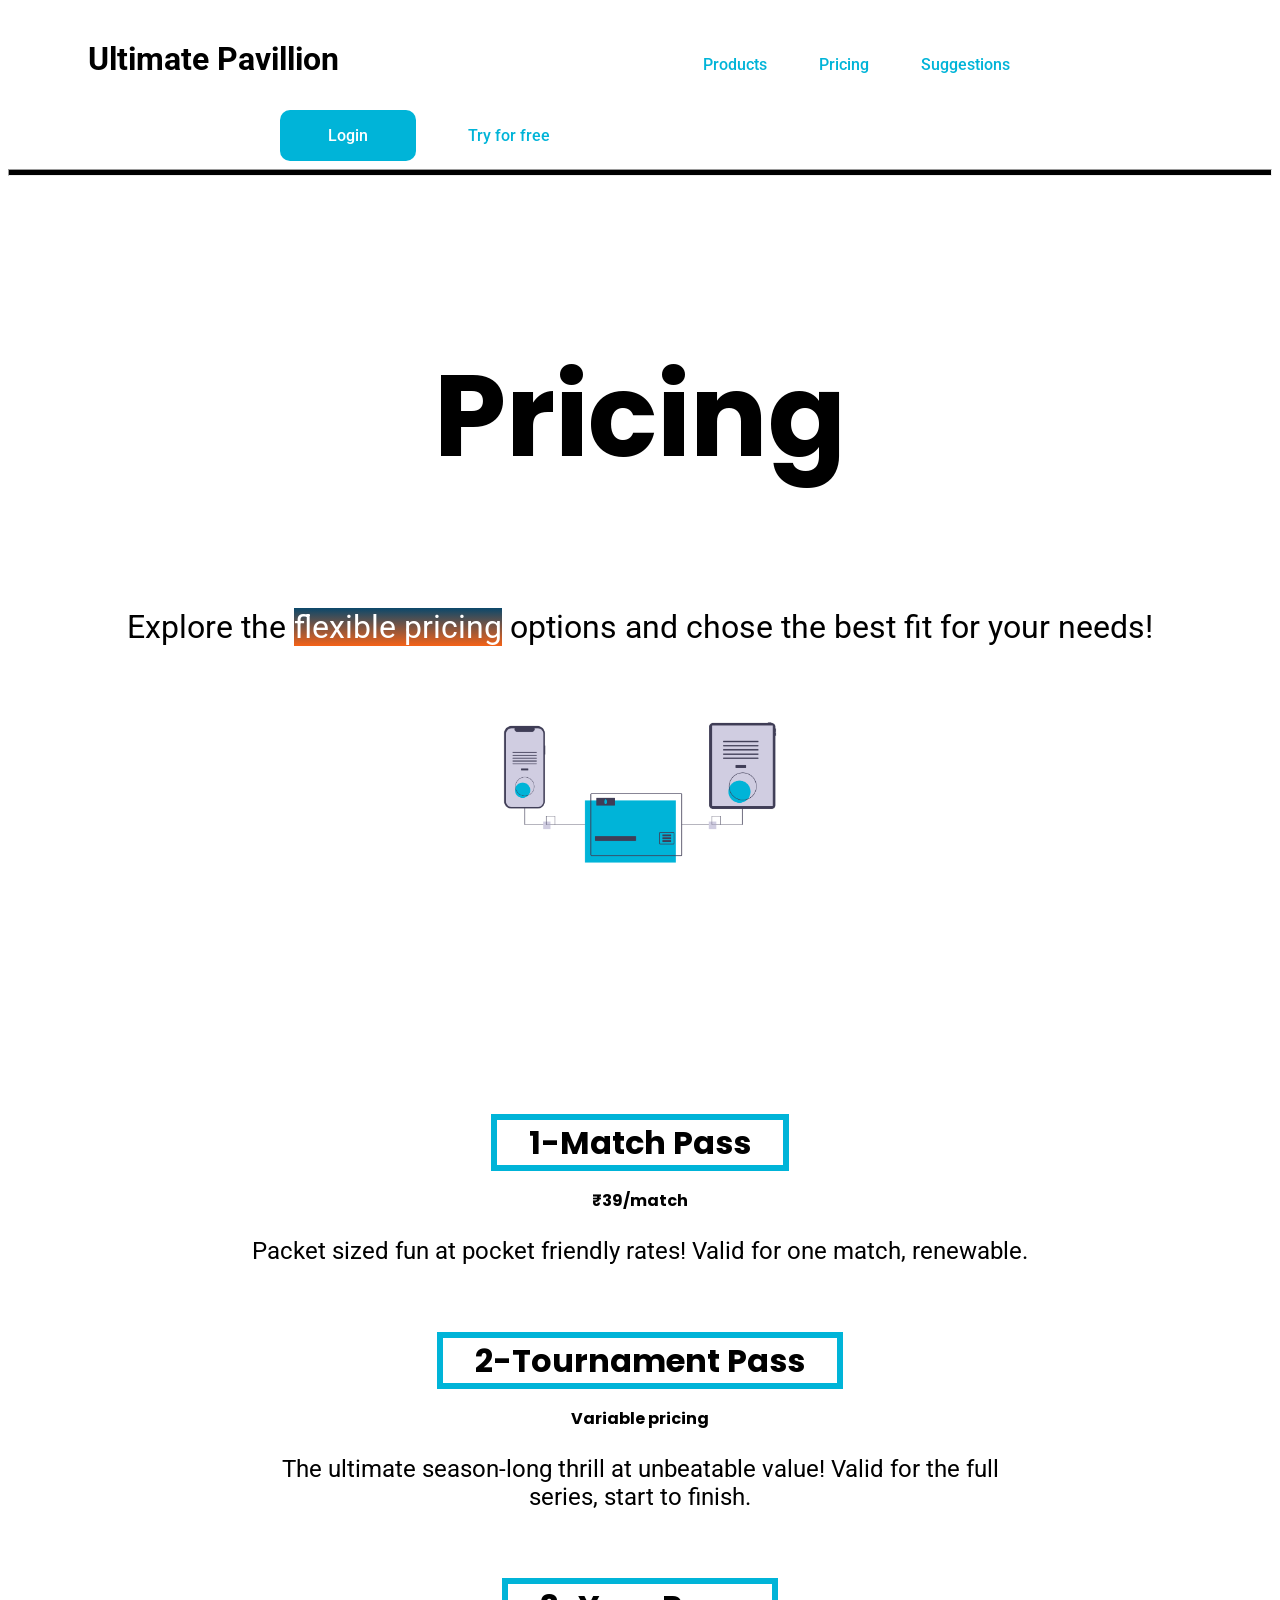
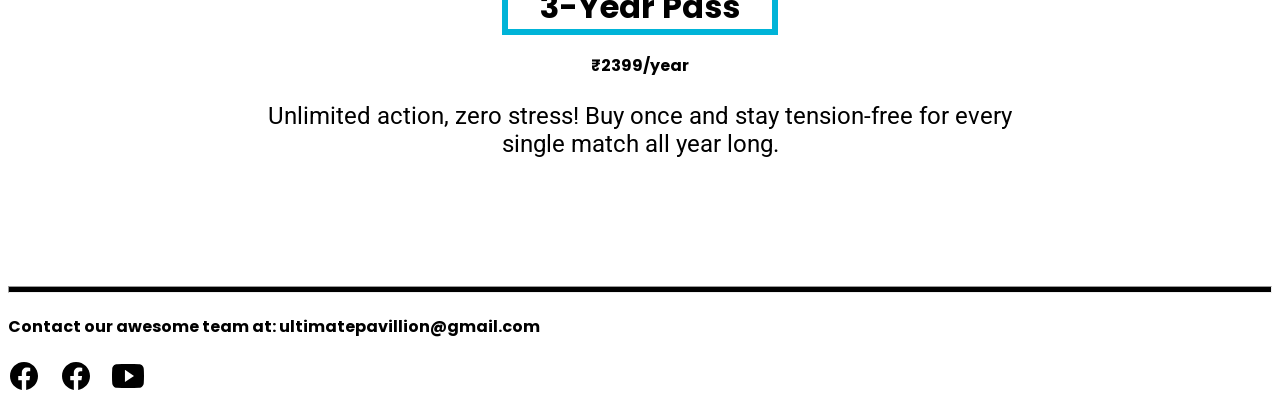
==== pricing.html @ f1f94968 "Add files via upload" ====
<!DOCTYPE html>
<html lang="en">

<head>
    <meta charset="UTF-8">
    <meta name="viewport" content="width=device-width, initial-scale=1.0">
    <link
        href="https://fonts.googleapis.com/css2?family=Bungee+Inline&family=Poppins:ital,wght@0,100;0,200;0,300;0,400;0,500;0,600;0,700;0,800;0,900;1,100;1,200;1,300;1,400;1,500;1,600;1,700;1,800;1,900&family=Racing+Sans+One&family=Roboto:ital,wght@0,100..900;1,100..900&display=swap"
        rel="stylesheet">

    <link rel="preconnect" href="https://fonts.googleapis.com">
    <link rel="preconnect" href="https://fonts.gstatic.com" crossorigin>
    <link
        href="https://fonts.googleapis.com/css2?family=Poppins:ital,wght@0,100;0,200;0,300;0,400;0,500;0,600;0,700;0,800;0,900;1,100;1,200;1,300;1,400;1,500;1,600;1,700;1,800;1,900&display=swap"
        rel="stylesheet">
    <link rel="preconnect" href="https://fonts.googleapis.com">
    <link rel="preconnect" href="https://fonts.gstatic.com" crossorigin>
    <link
        href="https://fonts.googleapis.com/css2?family=Poppins:ital,wght@0,100;0,200;0,300;0,400;0,500;0,600;0,700;0,800;0,900;1,100;1,200;1,300;1,400;1,500;1,600;1,700;1,800;1,900&family=Roboto:ital,wght@0,100..900;1,100..900&display=swap"
        rel="stylesheet">
    <link rel="stylesheet" href="style.css">
    <title>Price Models</title>
</head>

<body>
    <header>
        <nav>

            <a href="index.html" class="navtext">
                <p>Ultimate Pavillion</p>
            </a>



            <ul class="navbar">

                <li class="navlist"><a href="products.html" class="navlinks">Products</a></li>
                <li class="navlist"><a href="pricing.html" class="navlinks">Pricing</a></li>
                <li class="navlist"><a href="support.html" class="navlinks">Suggestions</a></li>

            </ul>

            <span class="navbtn">

                <a href="Login.html" class="btn btn-primary">Login</a>
                <a href="Login.html" class="btn btn-secondary">Try for free</a>

            </span>






        </nav>


    </header>
    <hr>

    <main>

        <section class="hero-section-pricing">
            <h1 class="hero-heading">Pricing</h1>
            <p class="hero-paragraph-pricing">Explore the <span class="gradient">flexible pricing</span> options and
                chose the
                best fit for your needs!</p>

            <img src="images/pricing/transactions.png" alt="" class="product-image">


        </section>

        <section class="pricing-section">

            <h2 class="pricing-heading">1-Match Pass</h2>
            <h4>₹39/match</h4>
            <p class="pricing-paragraph">Packet sized fun at pocket friendly rates! Valid for one match, renewable.</p>

            <h2 class="pricing-heading">2-Tournament Pass</h2>
            <h4>Variable pricing</h4>
            <p class="pricing-paragraph"> The ultimate season-long thrill at unbeatable value! Valid for the full
                series, start to finish.</p>

            <h2 class="pricing-heading">3-Year Pass</h2>
            <h4>₹2399/year</h4>
            <p class="pricing-paragraph">Unlimited action, zero stress! Buy once and stay tension-free for every single
                match all year long.</p>
        </section>


    </main>
    <hr>

    <footer>

        <h4 class="footer-text">Contact our awesome team at: <span class="email">ultimatepavillion@gmail.com</span></h4>

        <a href="https://www.instagram.com/virat.kohli/"><img src="images/logo-facebook.svg" alt="facebook"
                class="icons"></a>
        <a href="https://www.facebook.com/photo/?fbid=1478912196934536&set=pb.100044473084573.-2207520000"><img
                src="images/logo-facebook.svg" alt="Facebook" class="icons"></a>
        <a href="https://www.facebook.com/photo/?fbid=1478912196934536&set=pb.100044473084573.-2207520000"><img
                src="images/logo-youtube.svg" alt="youtube" class="icons"></a>



    </footer>

</body>

</html>
---- style.css ----
.html {
    font-size: 62.5;

}

h1,
h2,
h3,
h4 {
    font-family: poppins;
}

.login-form {
    font-family: poppins;
    text-align: center;
    font-size: 1.5rem;
    color: #00B4D8;

}

input {
    display: inline-block;
    margin-bottom: 2rem;

}

h1,
h2 {
    text-align: center;
}

p {
    font-family: roboto;
}

a {
    font-family: roboto;
    text-decoration: none;
}

ul {
    font-family: roboto;
    list-style-type: none;
}

hr {
    height: 5px;
    color: black;
    background-color: black;
}

.navtext {
    display: inline-block;
    margin-left: 5rem;
    font-size: 2rem;
    font-family: 'Lucida Sans', 'Lucida Sans Regular', 'Lucida Grande', 'Lucida Sans Unicode', Geneva, Verdana, sans-serif;
    font-weight: 700;
    color: black;

}

.navbar {
    display: inline-block;
    margin-left: 20rem;
    color: #0B486B;
}

.navlist {
    display: inline-block;
    margin-right: 3rem;
    color: #0B486B;
}

.navlinks {
    color: #00B4D8;
    font-weight: 500;
}

.navlinks:hover {
    color: #0B486B;
    cursor: pointer;
    font-weight: 500;
    transition-duration: 0.4s;
}


.navbtn {
    margin-left: 17rem;
}

.btn {
    display: inline-block;
    padding: 1rem 3rem;
    border-radius: 10px;
    font-weight: 500;
    transition: all 0.3s ease;
}

.btn-primary {
    background-color: #00B4D8;
    color: white;
}

.btn-primary:hover {
    background-color: #80daec;
    color: white;
    border-color: #00B4D8;
}



.btn-secondary {
    color: #00B4D8;
}

.btn-secondary:hover {
    color: #80daec;
}

.form-btn {
    border-style: none;
    margin-right: 1rem;
    margin-top: 3rem;
    font-size: 1.2rem;
}




.hero-heading {
    margin: 10rem;
    margin-bottom: 7rem;
    font-size: 7.2rem;
    line-height: 10rem;
}

.gradient {
    background: linear-gradient(#0B486B, #F56217);
    color: white;
}

.underline-content {
    text-decoration: underline;
    text-underline-offset: 1rem;
    text-decoration-color: red;
}

.hero-paragraph {
    font-size: 2rem;
    max-width: 1200px;
    margin: 0 auto;
    text-align: center;
    margin-bottom: 15rem;

}


/* ---- FEATURES SECTION ---- */

.feature-section {
    margin-bottom: 20rem;

}

.features-heading {
    font-size: 4.5rem;
    text-decoration: underline;
    text-decoration-color: red;
    text-underline-offset: 1rem;

}




.features-text {
    font-size: 2rem;
    text-align: center;
    margin: 0px 7rem;
    margin-bottom: 8rem;
}

.cta-section {
    text-align: center;
    padding: 1rem 20rem;
    background-color: #00B4D8;
    border-radius: 30px;
    margin: 0 20rem;
    margin-bottom: 20rem;
}

.cta-heading {
    padding-top: 0px;
    font-size: 3rem;
    color: white;
}

.cta-text {
    font-size: 1.5rem;
    margin top: 5rem;
}

.cta-button {
    padding: 1rem 4rem;
    background-color: white;
    margin: 5rem;
    font-size: 1.5rem;
    color: #00B4D8;
}

.cta-button:hover {
    color: black;
    border-color: black;


}



/* ---- FOOTER SECTION ---- */

.email:hover {
    cursor: pointer;
    text-decoration: underline;

}

.icons {
    width: 2rem;
    margin-right: 1rem;
    margin-bottom: 1rem;
}


.login-heading {
    font-size: 5rem;
    margin-top: 0;
    color: white;
    color: #00B4D8;

}

.login-sec {
    background-color: #F8F9FA;

    border-radius: 10px;
    width: 80%;
    margin: 7rem auto;
    padding: 4rem;
    border-color: #E9ECEF;
    border-style: solid;


}

/* ---- PRODUCTS PAGE */

.product-list,
.pricing-section {
    text-align: center;
    margin: 8rem 15rem;

}

.products-heading,
.pricing-heading {
    display: inline;
    background-color: white;
    padding-left: 2rem;
    padding-right: 2rem;
    border-color: #00B4D8;
    border: #00B4D8;
    border-style: solid;
    border-width: 0.4rem;
    font-size: 2rem;
}

.product-text,
.pricing-paragraph {
    margin-bottom: 4.5rem;
    font-size: 1.5rem;
}

.product-image {
    width: 20rem;
    display: inline-block;
    margin-bottom: 7rem;
}


.hero-section-pricing {
    text-align: center;

}

.hero-paragraph-pricing {
    font-size: 2rem;
    max-width: 1200px;
    margin: 0 auto;
    text-align: center;
    margin-bottom: 4rem;
}


.textarea {
    font-family: poppins;
    text-align: center;
    margin: 10rem 40rem;
    border-style: solid;
    border-color: #E9ECEF;
    background-color: #F8F9FA;
    padding-bottom: 3rem;

}

.textarea1 {
    display: block;
    margin-bottom: 3rem;
    margin-top: 3rem;
    font-weight: 600;
}

.textarea2 {
    border-style: solid;
    border-radius: 7px;
    border-color: black;
}

.textarea-button {
    display: block;
    margin: 3rem 8rem;
    border-radius: 7px;
    border-style: none;
}
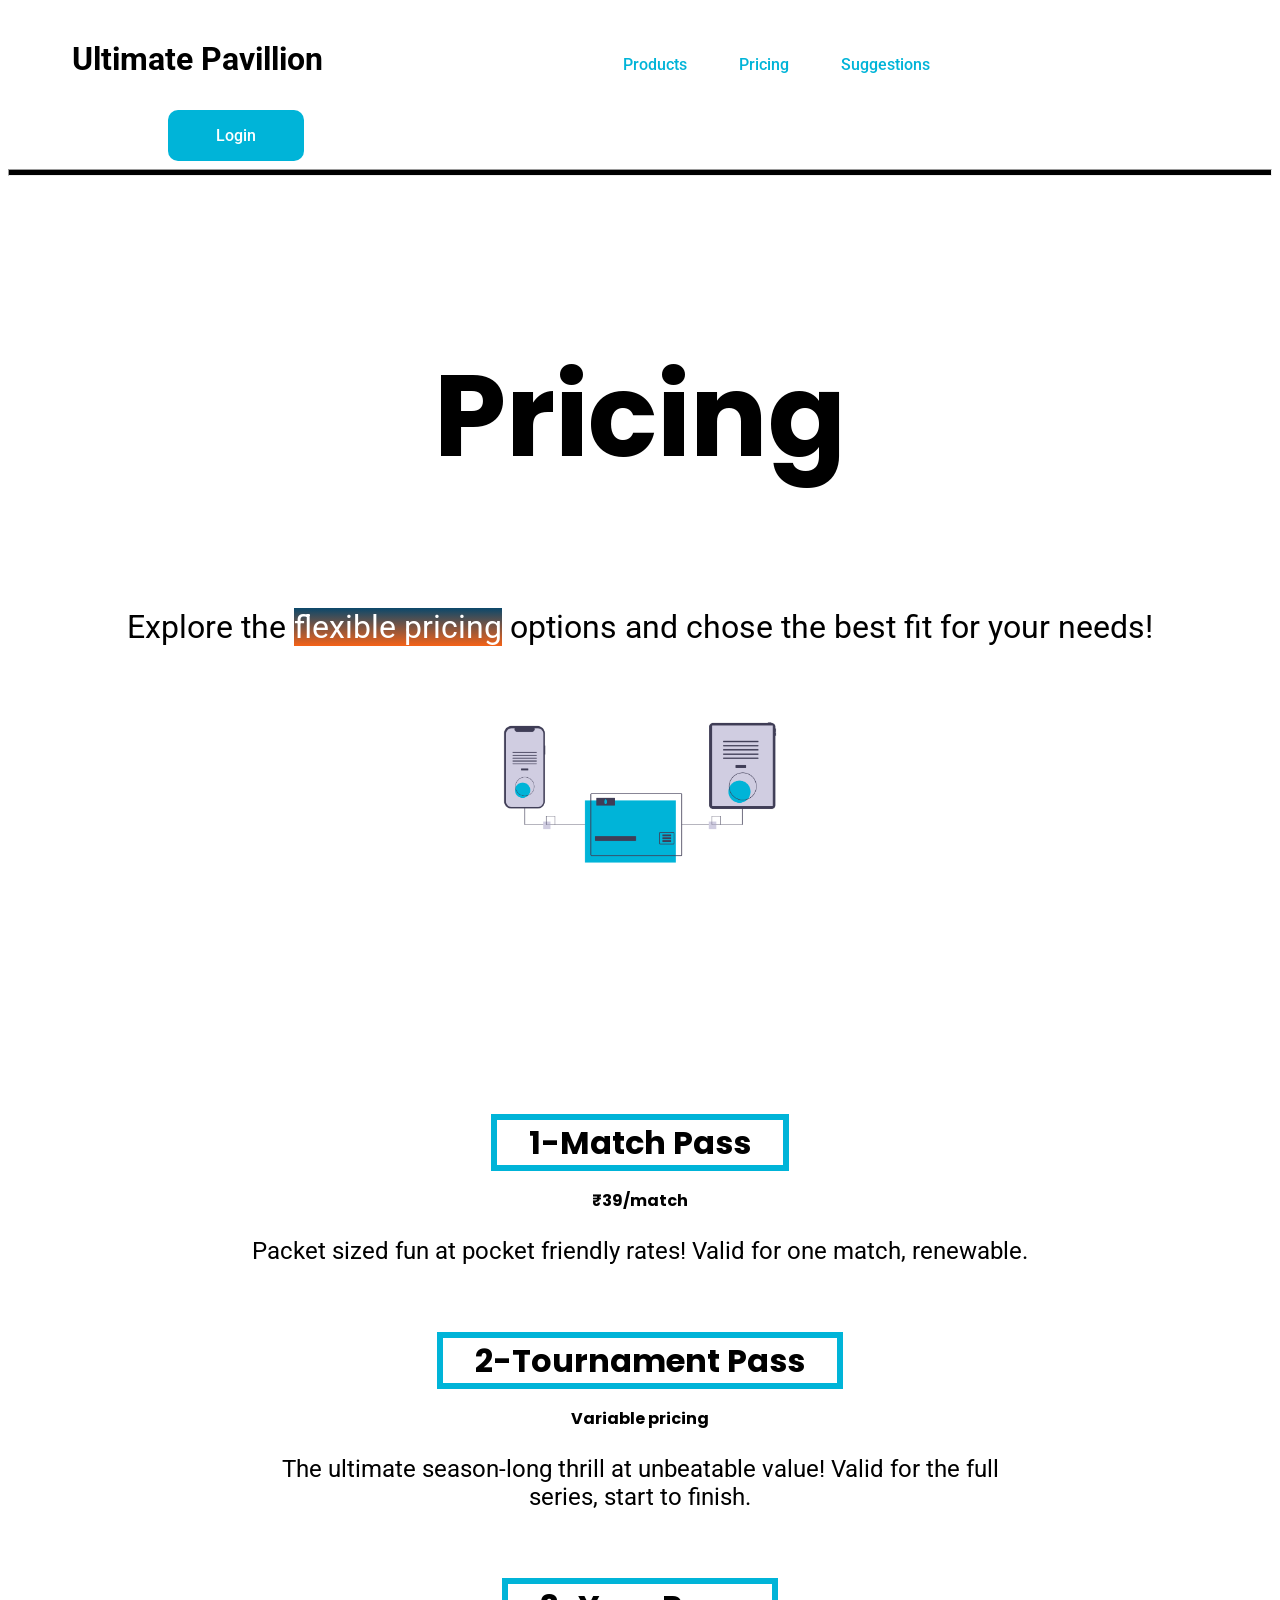
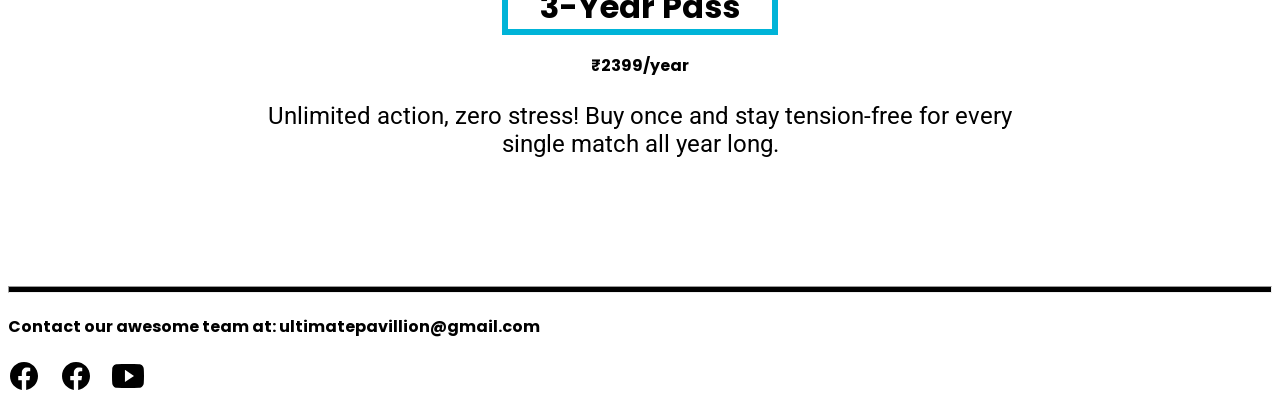
==== commit acb4eeab: "Update pricing.html" ====
--- a/pricing.html
+++ b/pricing.html
@@ -43,7 +43,7 @@
             <span class="navbtn">
 
                 <a href="Login.html" class="btn btn-primary">Login</a>
-                <a href="Login.html" class="btn btn-secondary">Try for free</a>
+                
 
             </span>
 
--- a/style.css
+++ b/style.css
@@ -51,7 +51,7 @@
 
 .navtext {
     display: inline-block;
-    margin-left: 5rem;
+    margin-left: 4rem;
     font-size: 2rem;
     font-family: 'Lucida Sans', 'Lucida Sans Regular', 'Lucida Grande', 'Lucida Sans Unicode', Geneva, Verdana, sans-serif;
     font-weight: 700;
@@ -61,7 +61,7 @@
 
 .navbar {
     display: inline-block;
-    margin-left: 20rem;
+    margin-left: 16rem;
     color: #0B486B;
 }
 
@@ -85,7 +85,7 @@
 
 
 .navbtn {
-    margin-left: 17rem;
+    margin-left: 10rem;
 }
 
 .btn {
@@ -182,7 +182,7 @@
 
 .cta-section {
     text-align: center;
-    padding: 1rem 20rem;
+    padding: 1rem 16rem;
     background-color: #00B4D8;
     border-radius: 30px;
     margin: 0 20rem;
@@ -305,11 +305,13 @@
 .textarea {
     font-family: poppins;
     text-align: center;
-    margin: 10rem 40rem;
+    margin: 10rem 30rem;
     border-style: solid;
     border-color: #E9ECEF;
     background-color: #F8F9FA;
+    padding: 3rem 7rem;
     padding-bottom: 3rem;
+
 
 }
 
@@ -328,7 +330,7 @@
 
 .textarea-button {
     display: block;
-    margin: 3rem 8rem;
+    margin: 3rem 5.5rem;
     border-radius: 7px;
     border-style: none;
-}+}
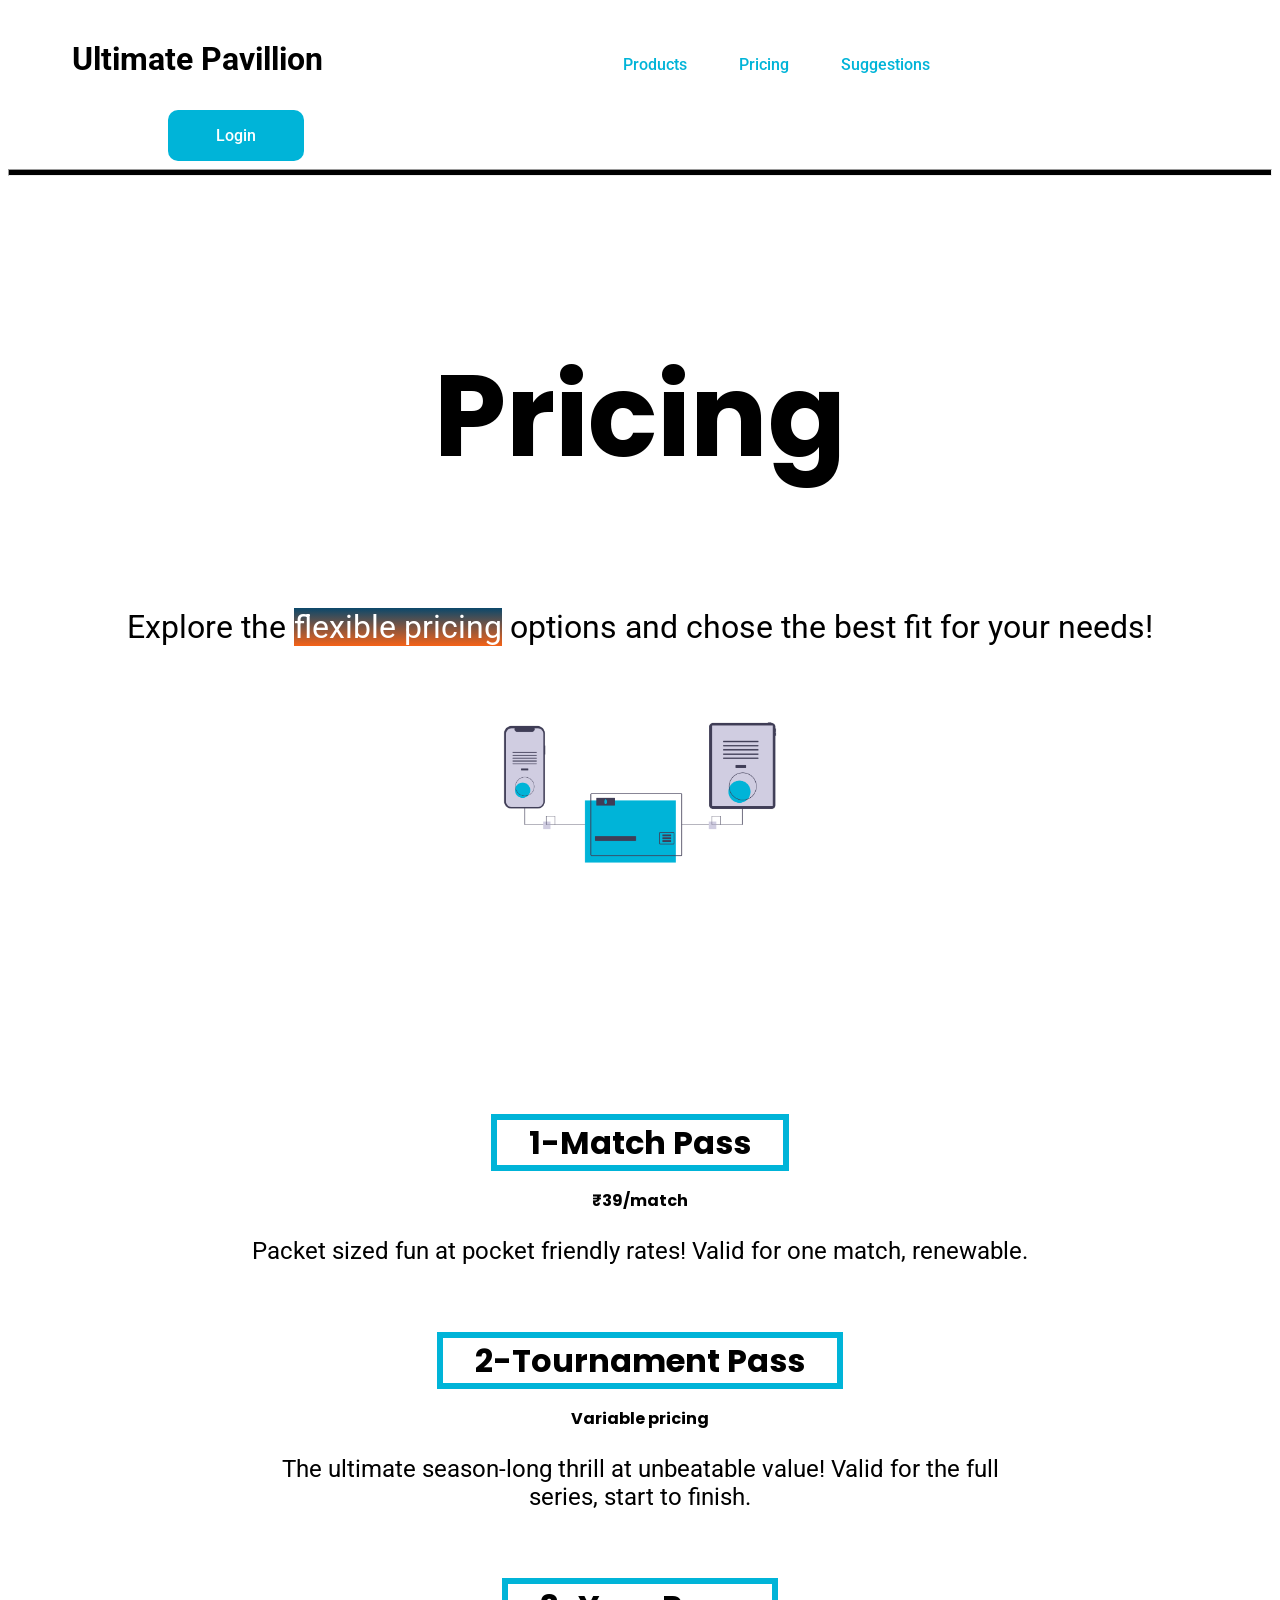
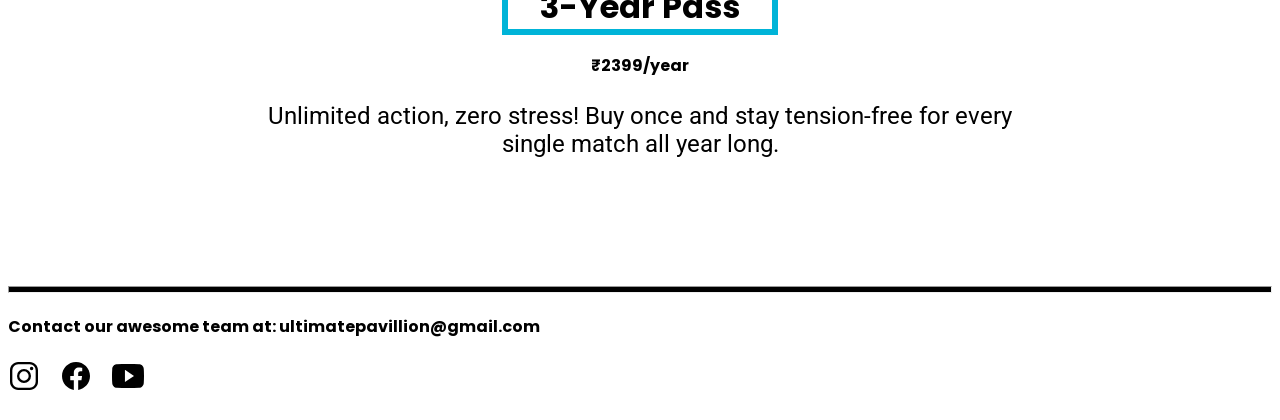
==== commit 34720fab: "Update pricing.html" ====
--- a/pricing.html
+++ b/pricing.html
@@ -96,11 +96,11 @@
 
         <h4 class="footer-text">Contact our awesome team at: <span class="email">ultimatepavillion@gmail.com</span></h4>
 
-        <a href="https://www.instagram.com/virat.kohli/"><img src="images/logo-facebook.svg" alt="facebook"
+        <a href="https://www.instagram.com/virat.kohli/"><img src="images/logo-instagram.svg" alt="facebook"
                 class="icons"></a>
         <a href="https://www.facebook.com/photo/?fbid=1478912196934536&set=pb.100044473084573.-2207520000"><img
                 src="images/logo-facebook.svg" alt="Facebook" class="icons"></a>
-        <a href="https://www.facebook.com/photo/?fbid=1478912196934536&set=pb.100044473084573.-2207520000"><img
+        <a href="https://youtu.be/yFlarM35vxA?si=hdzRSOr-Mq2_p0nq"><img
                 src="images/logo-youtube.svg" alt="youtube" class="icons"></a>
 
 
